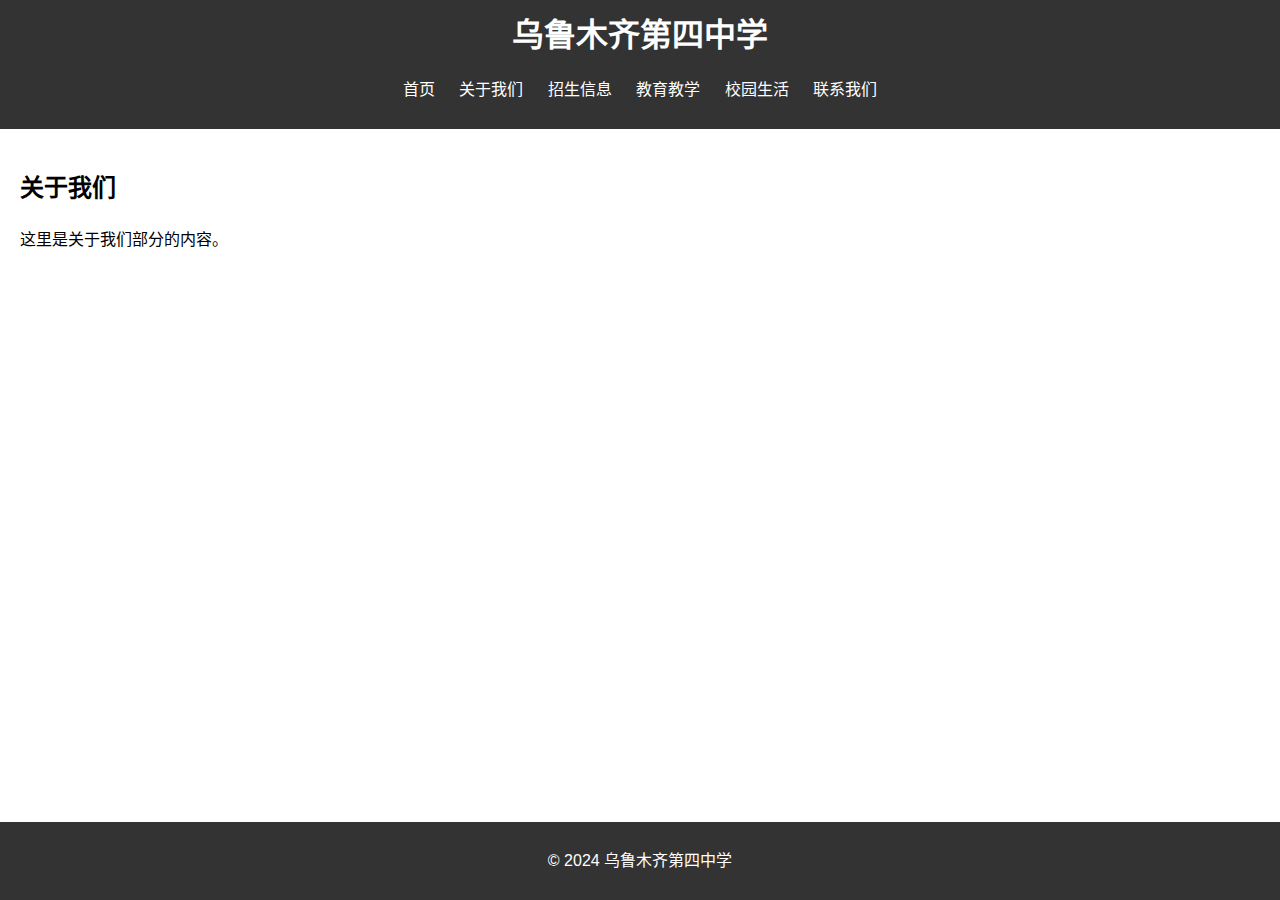
==== about.html @ 79136f5f "Add files via upload" ====
<!DOCTYPE html>
<html lang="zh-CN">
<head>
    <meta charset="UTF-8">
    <meta name="viewport" content="width=device-width, initial-scale=1.0">
    <title>关于我们 - 乌鲁木齐第四中学</title>
    <link rel="stylesheet" href="css/styles.css">
</head>
<body>
    <header>
        <h1>乌鲁木齐第四中学</h1>
        <nav>
            <ul>
                <li><a href="index.html">首页</a></li>
                <li><a href="about.html">关于我们</a></li>
                <li><a href="admissions.html">招生信息</a></li>
                <li><a href="education.html">教育教学</a></li>
                <li><a href="campus-life.html">校园生活</a></li>
                <li><a href="contact.html">联系我们</a></li>
            </ul>
        </nav>
    </header>

    <main>
        <h2>关于我们</h2>
        <p>这里是关于我们部分的内容。</p>
    </main>

    <footer>
        <p>&copy; 2024 乌鲁木齐第四中学</p>
    </footer>

    <script src="js/scripts.js"></script>
</body>
</html>
---- css/styles.css ----
body {
    font-family: Arial, sans-serif;
    margin: 0;
    padding: 0;
    line-height: 1.6;
}

header {
    background: #333;
    color: #fff;
    padding: 10px 0;
}

header h1 {
    margin: 0;
    text-align: center;
}

nav ul {
    list-style: none;
    padding: 0;
    text-align: center;
}

nav ul li {
    display: inline;
    margin: 0 10px;
}

nav ul li a {
    color: #fff;
    text-decoration: none;
}

main {
    padding: 20px;
}

footer {
    background: #333;
    color: #fff;
    text-align: center;
    padding: 10px 0;
    position: fixed;
    width: 100%;
    bottom: 0;
}
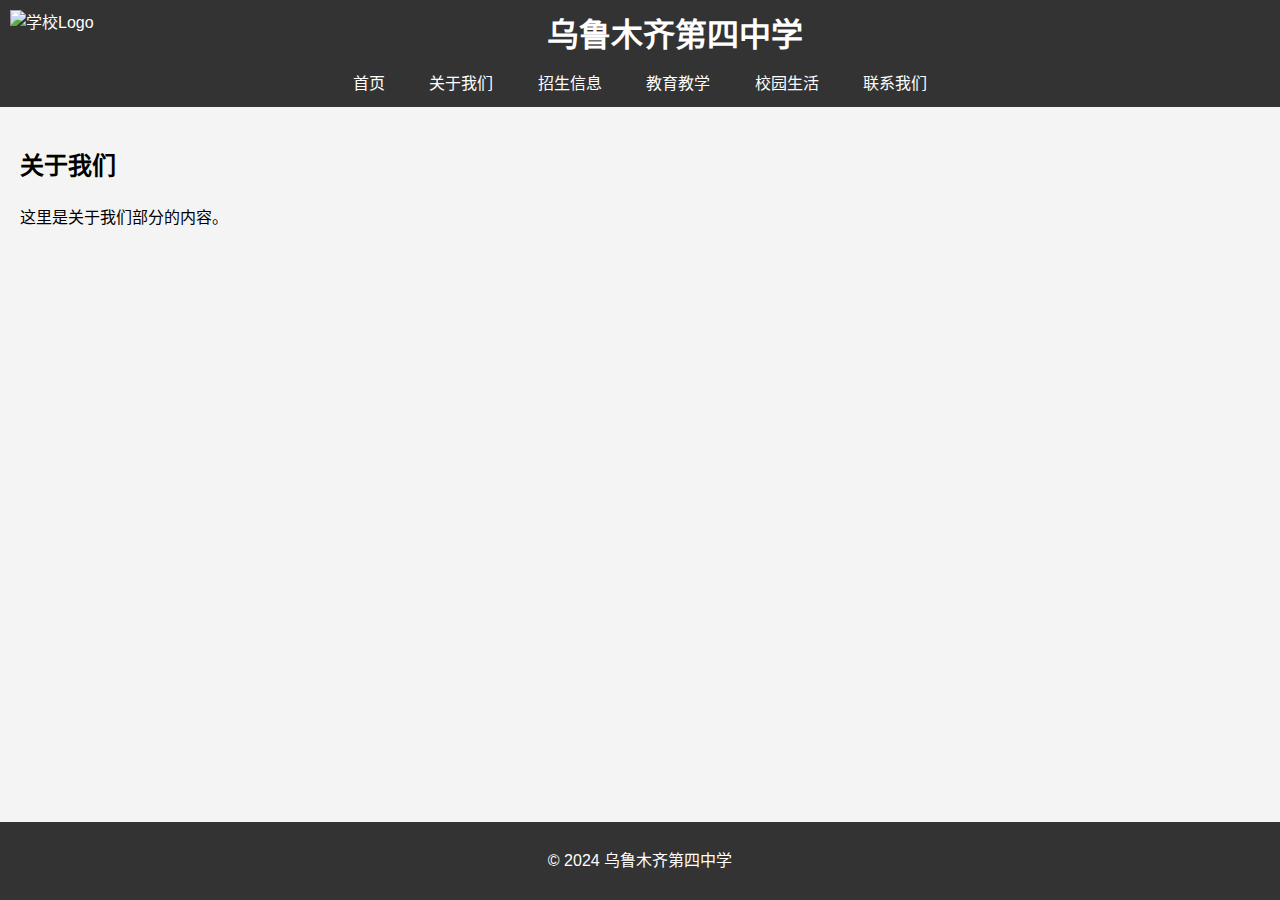
==== commit 62dd0981: "Update about.html" ====
--- a/about.html
+++ b/about.html
@@ -8,6 +8,9 @@
 </head>
 <body>
     <header>
+        <div class="logo">
+            <img src="images/logo.png" alt="学校Logo">
+        </div>
         <h1>乌鲁木齐第四中学</h1>
         <nav>
             <ul>
--- a/css/styles.css
+++ b/css/styles.css
@@ -3,23 +3,34 @@
     margin: 0;
     padding: 0;
     line-height: 1.6;
+    background-color: #f4f4f4;
 }
 
 header {
     background: #333;
     color: #fff;
     padding: 10px 0;
+    text-align: center;
+    position: relative;
+}
+
+header .logo img {
+    position: absolute;
+    left: 10px;
+    top: 10px;
+    height: 50px;
 }
 
 header h1 {
     margin: 0;
-    text-align: center;
+    padding-left: 70px;
 }
 
 nav ul {
     list-style: none;
     padding: 0;
     text-align: center;
+    margin: 10px 0 0 0;
 }
 
 nav ul li {
@@ -30,10 +41,29 @@
 nav ul li a {
     color: #fff;
     text-decoration: none;
+    padding: 5px 10px;
+    transition: background-color 0.3s;
+}
+
+nav ul li a:hover {
+    background-color: #575757;
+    border-radius: 5px;
 }
 
 main {
     padding: 20px;
+}
+
+main .intro {
+    text-align: center;
+    margin-bottom: 20px;
+}
+
+main .intro img {
+    width: 80%;
+    height: auto;
+    border-radius: 10px;
+    box-shadow: 0 4px 8px rgba(0, 0, 0, 0.1);
 }
 
 footer {
@@ -45,3 +75,10 @@
     width: 100%;
     bottom: 0;
 }
+
+.announcements {
+    background: #fff;
+    padding: 20px;
+    border-radius: 10px;
+    box-shadow: 0 4px 8px rgba(0, 0, 0, 0.1);
+}
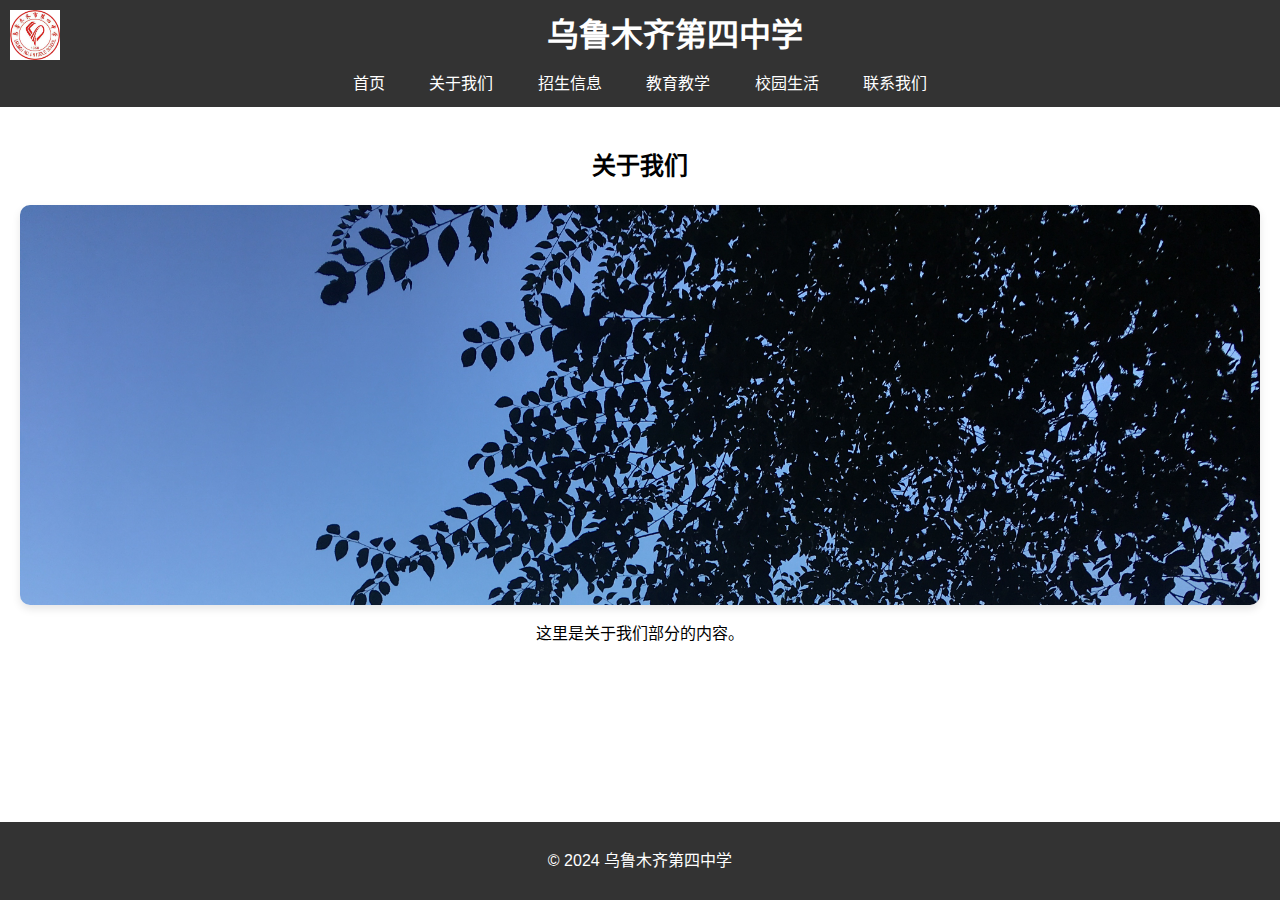
==== commit 7fa6e388: "Update about.html" ====
--- a/about.html
+++ b/about.html
@@ -25,8 +25,13 @@
     </header>
 
     <main>
-        <h2>关于我们</h2>
-        <p>这里是关于我们部分的内容。</p>
+        <section class="intro">
+            <h2>关于我们</h2>
+            <div class="background-image">
+                <img src="images/school.jpg" alt="学校图片">
+            </div>
+            <p>这里是关于我们部分的内容。</p>
+        </section>
     </main>
 
     <footer>
--- a/css/styles.css
+++ b/css/styles.css
@@ -3,7 +3,7 @@
     margin: 0;
     padding: 0;
     line-height: 1.6;
-    background-color: #f4f4f4;
+    background-color: #fff;
 }
 
 header {
@@ -57,13 +57,24 @@
 main .intro {
     text-align: center;
     margin-bottom: 20px;
+    position: relative;
 }
 
-main .intro img {
-    width: 80%;
-    height: auto;
+main .intro .background-image {
+    position: relative;
+    overflow: hidden;
     border-radius: 10px;
     box-shadow: 0 4px 8px rgba(0, 0, 0, 0.1);
+    height: 400px;
+}
+
+main .intro .background-image img {
+    width: 100%;
+    height: auto;
+    position: absolute;
+    top: 0;
+    left: 50%;
+    transform: translateX(-50%);
 }
 
 footer {
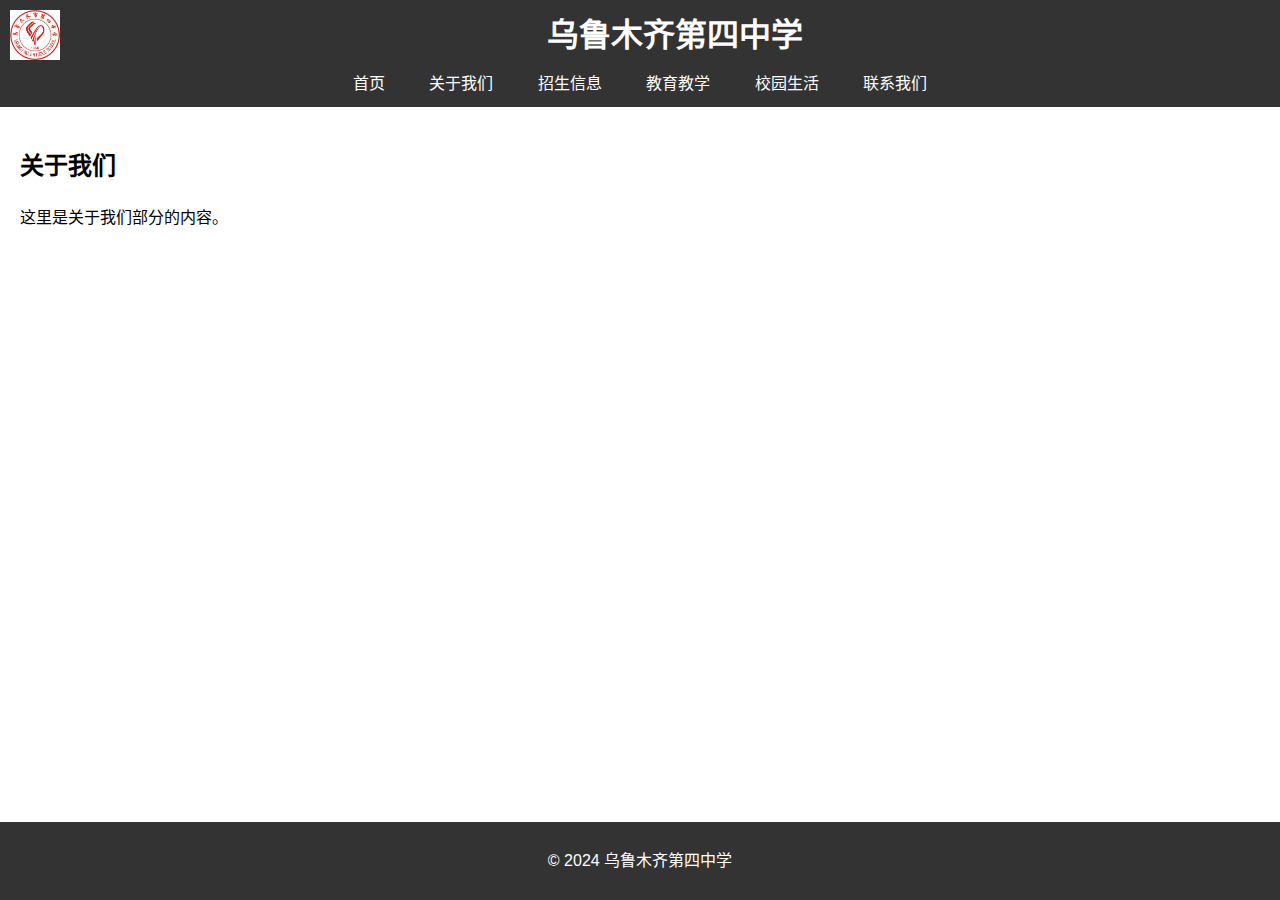
==== commit eb0b2641: "Update about.html" ====
--- a/about.html
+++ b/about.html
@@ -25,13 +25,8 @@
     </header>
 
     <main>
-        <section class="intro">
-            <h2>关于我们</h2>
-            <div class="background-image">
-                <img src="images/school.jpg" alt="学校图片">
-            </div>
-            <p>这里是关于我们部分的内容。</p>
-        </section>
+        <h2>关于我们</h2>
+        <p>这里是关于我们部分的内容。</p>
     </main>
 
     <footer>
@@ -41,3 +36,4 @@
     <script src="js/scripts.js"></script>
 </body>
 </html>
+
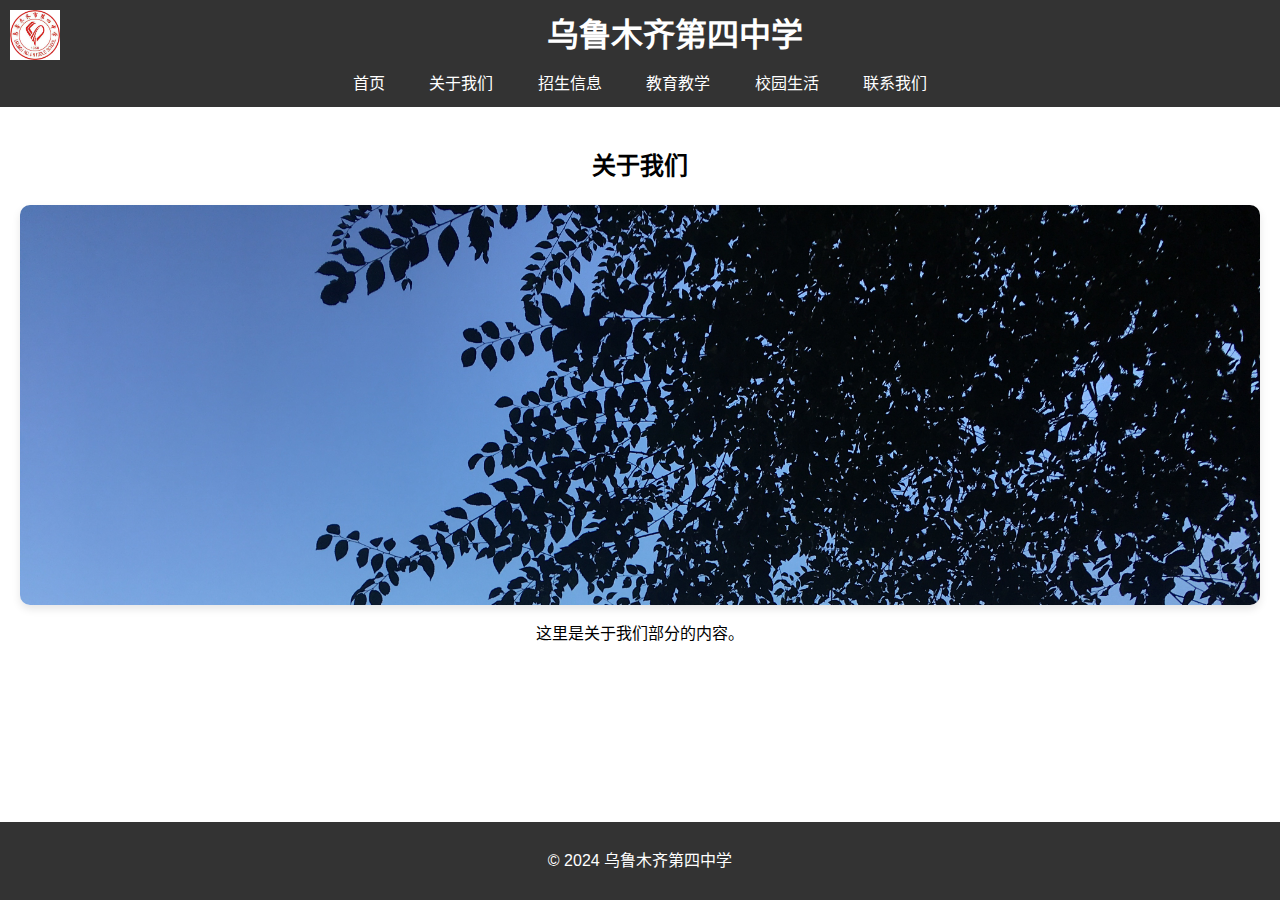
==== commit 2f2d55e5: "Update about.html" ====
--- a/about.html
+++ b/about.html
@@ -25,8 +25,13 @@
     </header>
 
     <main>
-        <h2>关于我们</h2>
-        <p>这里是关于我们部分的内容。</p>
+        <section class="intro">
+            <h2>关于我们</h2>
+            <div class="background-image">
+                <img src="images/school.jpg" alt="学校图片">
+            </div>
+            <p>这里是关于我们部分的内容。</p>
+        </section>
     </main>
 
     <footer>
@@ -36,4 +41,3 @@
     <script src="js/scripts.js"></script>
 </body>
 </html>
-
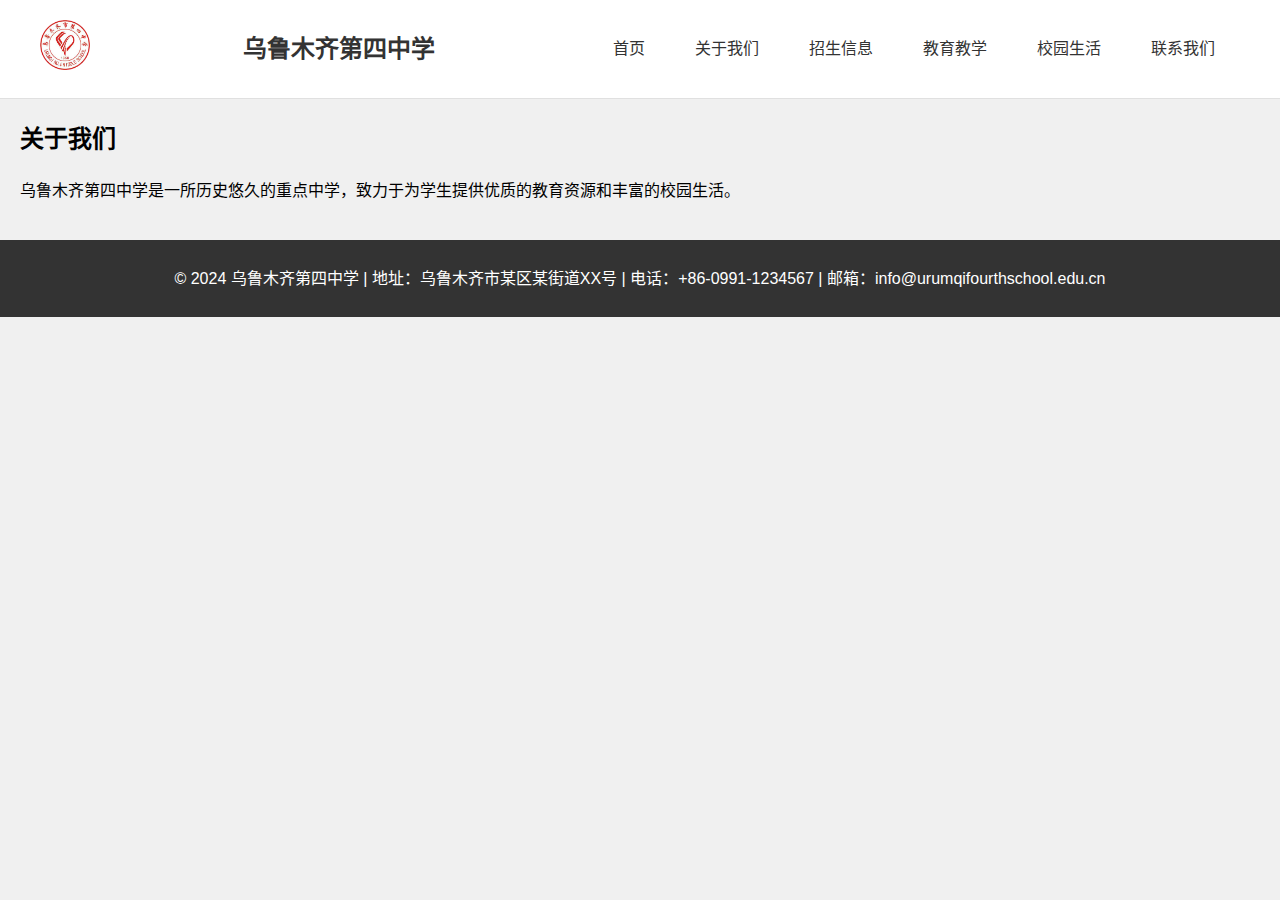
==== commit a2938a4c: "Update about.html" ====
--- a/about.html
+++ b/about.html
@@ -8,36 +8,36 @@
 </head>
 <body>
     <header>
-        <div class="logo">
-            <img src="images/logo.png" alt="学校Logo">
+        <div class="container">
+            <div class="logo">
+                <img src="images/logo.png" alt="学校Logo">
+            </div>
+            <h1>乌鲁木齐第四中学</h1>
+            <nav>
+                <ul>
+                    <li><a href="index.html">首页</a></li>
+                    <li><a href="about.html">关于我们</a></li>
+                    <li><a href="admissions.html">招生信息</a></li>
+                    <li><a href="education.html">教育教学</a></li>
+                    <li><a href="campus-life.html">校园生活</a></li>
+                    <li><a href="contact.html">联系我们</a></li>
+                </ul>
+            </nav>
         </div>
-        <h1>乌鲁木齐第四中学</h1>
-        <nav>
-            <ul>
-                <li><a href="index.html">首页</a></li>
-                <li><a href="about.html">关于我们</a></li>
-                <li><a href="admissions.html">招生信息</a></li>
-                <li><a href="education.html">教育教学</a></li>
-                <li><a href="campus-life.html">校园生活</a></li>
-                <li><a href="contact.html">联系我们</a></li>
-            </ul>
-        </nav>
     </header>
 
     <main>
-        <section class="intro">
+        <section class="about">
             <h2>关于我们</h2>
-            <div class="background-image">
-                <img src="images/school.jpg" alt="学校图片">
-            </div>
-            <p>这里是关于我们部分的内容。</p>
+            <p>乌鲁木齐第四中学是一所历史悠久的重点中学，致力于为学生提供优质的教育资源和丰富的校园生活。</p>
         </section>
     </main>
 
     <footer>
-        <p>&copy; 2024 乌鲁木齐第四中学</p>
+        <div class="container">
+            <p>&copy; 2024 乌鲁木齐第四中学 | 地址：乌鲁木齐市某区某街道XX号 | 电话：+86-0991-1234567 | 邮箱：info@urumqifourthschool.edu.cn</p>
+        </div>
     </footer>
-
-    <script src="js/scripts.js"></script>
 </body>
 </html>
+
--- a/css/styles.css
+++ b/css/styles.css
@@ -1,57 +1,65 @@
 body {
-    font-family: Arial, sans-serif;
+    font-family: 'Helvetica Neue', Helvetica, Arial, sans-serif;
     margin: 0;
     padding: 0;
     line-height: 1.6;
-    background-color: #fff;
+    background-color: #f0f0f0; /* 更改整体背景为浅灰色 */
 }
 
 header {
-    background: #333;
-    color: #fff;
-    padding: 10px 0;
-    text-align: center;
-    position: relative;
+    background: #fff; /* 将header的背景设为白色 */
+    color: #333; /* 修改header文字颜色为深灰色 */
+    padding: 20px 0;
+    border-bottom: 1px solid #e0e0e0; /* 添加底部边框 */
+    position: fixed;
+    width: 100%;
+    top: 0;
+    z-index: 1000; /* 确保header在其他内容之上 */
+}
+
+header .container {
+    max-width: 1200px;
+    margin: 0 auto;
+    padding: 0 20px;
+    display: flex;
+    align-items: center;
+    justify-content: space-between;
 }
 
 header .logo img {
-    position: absolute;
-    left: 10px;
-    top: 10px;
-    height: 50px;
+    height: 50px; /* 设置logo的高度 */
 }
 
 header h1 {
     margin: 0;
-    padding-left: 70px;
+    font-size: 24px;
 }
 
 nav ul {
     list-style: none;
     padding: 0;
-    text-align: center;
-    margin: 10px 0 0 0;
+    margin: 0;
+    display: flex;
 }
 
 nav ul li {
-    display: inline;
-    margin: 0 10px;
+    margin: 0 15px;
 }
 
 nav ul li a {
-    color: #fff;
+    color: #333; /* 修改导航链接颜色为深灰色 */
     text-decoration: none;
     padding: 5px 10px;
     transition: background-color 0.3s;
 }
 
 nav ul li a:hover {
-    background-color: #575757;
+    background-color: #f4f4f4; /* 修改导航链接悬停时的背景色 */
     border-radius: 5px;
 }
 
 main {
-    padding: 20px;
+    padding: 100px 20px 20px; /* 确保内容不被header遮挡 */
 }
 
 main .intro {
@@ -60,21 +68,30 @@
     position: relative;
 }
 
-main .intro .background-image {
+main .intro .background-slider {
     position: relative;
     overflow: hidden;
     border-radius: 10px;
     box-shadow: 0 4px 8px rgba(0, 0, 0, 0.1);
-    height: 400px;
+    max-height: 400px; /* 确保图片高度适中 */
+    max-width: 100%; /* 确保图片宽度适中 */
 }
 
-main .intro .background-image img {
+main .intro .background-slider .slide {
+    display: none;
+    width: 100%;
+    height: 100%;
+}
+
+main .intro .background-slider .slide.active {
+    display: block;
+}
+
+main .intro .background-slider img {
     width: 100%;
     height: auto;
-    position: absolute;
-    top: 0;
-    left: 50%;
-    transform: translateX(-50%);
+    object-fit: cover; /* 确保图片覆盖整个区域并保持比例 */
+    object-position: center; /* 确保图片居中显示 */
 }
 
 footer {
@@ -82,9 +99,14 @@
     color: #fff;
     text-align: center;
     padding: 10px 0;
-    position: fixed;
     width: 100%;
-    bottom: 0;
+    position: relative; /* 调整页脚位置 */
+}
+
+footer .container {
+    max-width: 1200px;
+    margin: 0 auto;
+    padding: 0 20px;
 }
 
 .announcements {
@@ -92,4 +114,7 @@
     padding: 20px;
     border-radius: 10px;
     box-shadow: 0 4px 8px rgba(0, 0, 0, 0.1);
+    max-width: 800px;
+    margin: 20px auto;
 }
+
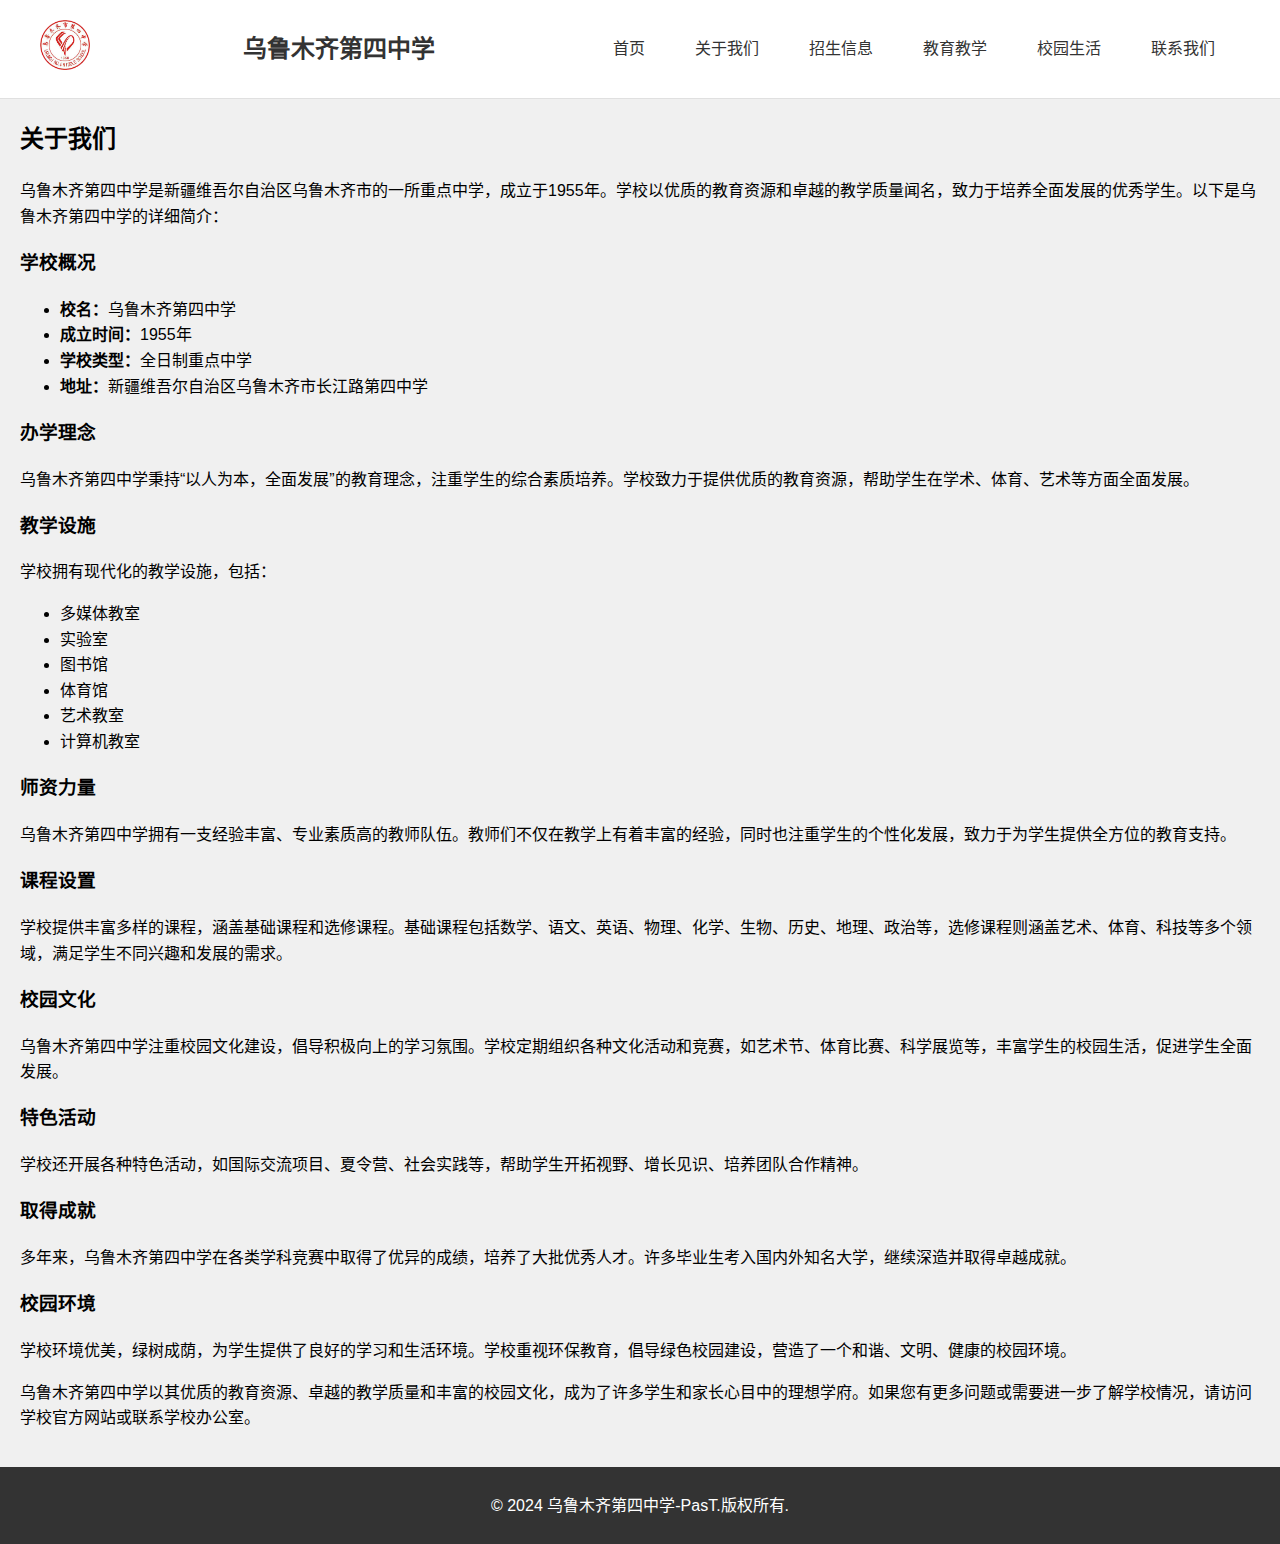
==== commit 1c3cc495: "Update about.html" ====
--- a/about.html
+++ b/about.html
@@ -3,6 +3,8 @@
 <head>
     <meta charset="UTF-8">
     <meta name="viewport" content="width=device-width, initial-scale=1.0">
+    <meta name="description" content="乌鲁木齐第四中学简介，提供学校历史、办学理念、教学设施、师资力量、课程设置、校园文化、特色活动、取得成就和校园环境等信息。">
+    <meta name="baidu-site-verification" content="codeva-HbibctwtcQ" />
     <title>关于我们 - 乌鲁木齐第四中学</title>
     <link rel="stylesheet" href="css/styles.css">
 </head>
@@ -29,15 +31,61 @@
     <main>
         <section class="about">
             <h2>关于我们</h2>
-            <p>乌鲁木齐第四中学是一所历史悠久的重点中学，致力于为学生提供优质的教育资源和丰富的校园生活。</p>
+            <p>乌鲁木齐第四中学是新疆维吾尔自治区乌鲁木齐市的一所重点中学，成立于1955年。学校以优质的教育资源和卓越的教学质量闻名，致力于培养全面发展的优秀学生。以下是乌鲁木齐第四中学的详细简介：</p>
+
+            <h3>学校概况</h3>
+            <ul>
+                <li><strong>校名：</strong>乌鲁木齐第四中学</li>
+                <li><strong>成立时间：</strong>1955年</li>
+                <li><strong>学校类型：</strong>全日制重点中学</li>
+                <li><strong>地址：</strong>新疆维吾尔自治区乌鲁木齐市长江路第四中学</li>
+            </ul>
+
+            <h3>办学理念</h3>
+            <p>乌鲁木齐第四中学秉持“以人为本，全面发展”的教育理念，注重学生的综合素质培养。学校致力于提供优质的教育资源，帮助学生在学术、体育、艺术等方面全面发展。</p>
+
+            <h3>教学设施</h3>
+            <p>学校拥有现代化的教学设施，包括：</p>
+            <ul>
+                <li>多媒体教室</li>
+                <li>实验室</li>
+                <li>图书馆</li>
+                <li>体育馆</li>
+                <li>艺术教室</li>
+                <li>计算机教室</li>
+            </ul>
+
+            <h3>师资力量</h3>
+            <p>乌鲁木齐第四中学拥有一支经验丰富、专业素质高的教师队伍。教师们不仅在教学上有着丰富的经验，同时也注重学生的个性化发展，致力于为学生提供全方位的教育支持。</p>
+
+            <h3>课程设置</h3>
+            <p>学校提供丰富多样的课程，涵盖基础课程和选修课程。基础课程包括数学、语文、英语、物理、化学、生物、历史、地理、政治等，选修课程则涵盖艺术、体育、科技等多个领域，满足学生不同兴趣和发展的需求。</p>
+
+            <h3>校园文化</h3>
+            <p>乌鲁木齐第四中学注重校园文化建设，倡导积极向上的学习氛围。学校定期组织各种文化活动和竞赛，如艺术节、体育比赛、科学展览等，丰富学生的校园生活，促进学生全面发展。</p>
+
+            <h3>特色活动</h3>
+            <p>学校还开展各种特色活动，如国际交流项目、夏令营、社会实践等，帮助学生开拓视野、增长见识、培养团队合作精神。</p>
+
+            <h3>取得成就</h3>
+            <p>多年来，乌鲁木齐第四中学在各类学科竞赛中取得了优异的成绩，培养了大批优秀人才。许多毕业生考入国内外知名大学，继续深造并取得卓越成就。</p>
+
+            <h3>校园环境</h3>
+            <p>学校环境优美，绿树成荫，为学生提供了良好的学习和生活环境。学校重视环保教育，倡导绿色校园建设，营造了一个和谐、文明、健康的校园环境。</p>
+
+        
+
+            <p>乌鲁木齐第四中学以其优质的教育资源、卓越的教学质量和丰富的校园文化，成为了许多学生和家长心目中的理想学府。如果您有更多问题或需要进一步了解学校情况，请访问学校官方网站或联系学校办公室。</p>
         </section>
     </main>
 
     <footer>
         <div class="container">
-            <p>&copy; 2024 乌鲁木齐第四中学 | 地址：乌鲁木齐市某区某街道XX号 | 电话：+86-0991-1234567 | 邮箱：info@urumqifourthschool.edu.cn</p>
+            <p>&copy; 2024 乌鲁木齐第四中学-PasT.版权所有.</p>
         </div>
     </footer>
+
+    <script src="js/scripts.js"></script>
 </body>
 </html>
 
